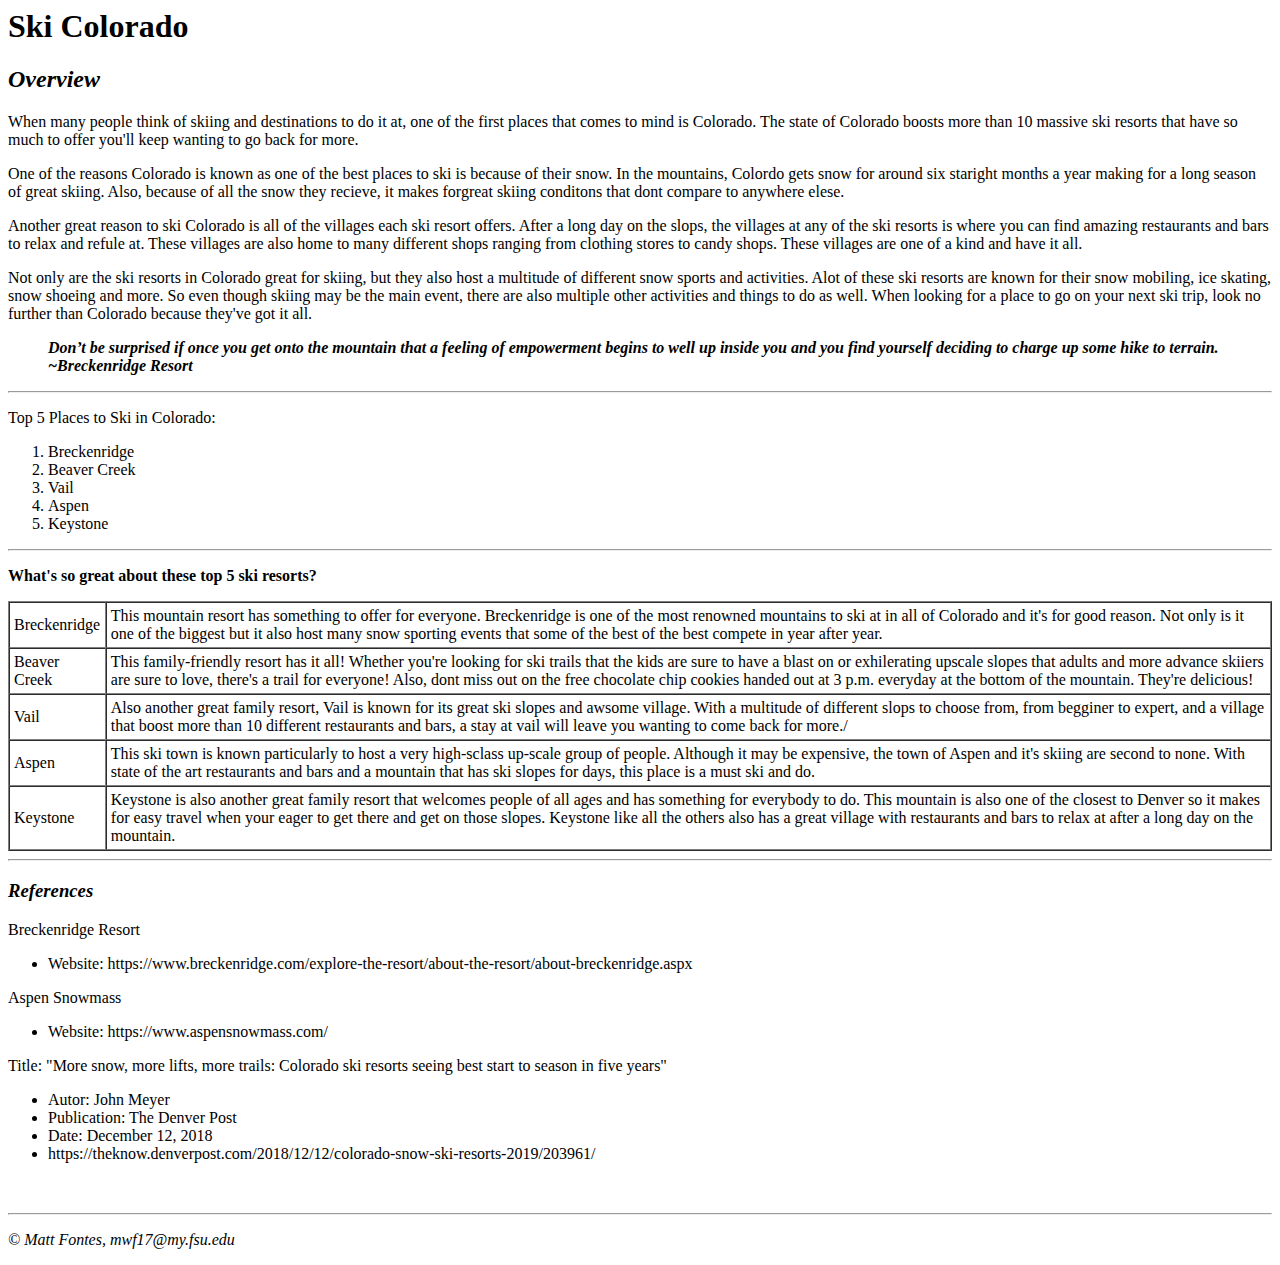
==== index.html @ 9fa036a2 "first commit for lesson 4" ====
<!Matt Fontes Website. February 11, 2019> 

<html>

<head>
<meta charset="UTF-8">
<title>Ski Colorado!</title>

</head>

<body>
<h1>Ski Colorado</h1>
<h2><em>Overview</em></h2>

<p>When many people think of skiing and destinations to do it at, one of the first places that comes to mind is Colorado. The state of Colorado boosts more than 10 massive ski resorts that have so much to offer you'll keep wanting to go back for more.</p>


<p>One of the reasons Colorado is known as one of the best places to ski is because of their snow. In the mountains, Colordo gets snow for around six staright months a year making for a long season of great skiing. Also, because of all the snow they recieve, it makes forgreat skiing conditons that dont compare to anywhere elese. </p>


<p>Another great reason to ski Colorado is all of the villages each ski resort offers. After a long day on the slops, the villages at any of the ski resorts is where you can find amazing restaurants and bars to relax and refule at. These villages are also home to many different shops ranging from clothing stores to candy shops. These villages are one of a kind and have it all. </p>

<p>Not only are the ski resorts in Colorado great for skiing, but they also host a multitude of different snow sports and activities. Alot of these ski resorts are known for their snow mobiling, ice skating, snow shoeing and more. So even though skiing may be the main event, there are also multiple other activities and things to do as well. When looking for a place to go on your next ski trip, look no further than Colorado because they've got it all. </p>


<blockquote>
  <p><em><strong>Don’t be surprised if once you get onto the mountain that a feeling of empowerment begins to well up inside you and you find yourself deciding to charge up some hike to terrain.  ~Breckenridge Resort</strong></em></p>
</blockquote>

<hr>


<p>Top 5 Places to Ski in Colorado:</p>
<ol>
  <li>Breckenridge</li>
  <li>Beaver Creek</li>
  <li>Vail</li>
  <li>Aspen</li>
  <li>Keystone</li>
</ol> 

<hr>

<p><strong>What's so great about these top 5 ski resorts?</strong></p>
<table border="1" cellpadding="4" cellspacing="0">
  <tr>
    <td>Breckenridge</td></td>
    <td>This mountain resort has something to offer for everyone. Breckenridge is one of the most renowned mountains to ski at in all of Colorado and it's for good reason. Not only is it one of the biggest but it also host many snow sporting events that some of the best of the best compete in year after year.</td>
  </tr>

  <tr>
    <td>Beaver Creek</td>
    <td>This family-friendly resort has it all! Whether you're looking for ski trails that the kids are sure to have a blast on or exhilerating upscale slopes that adults and more advance skiiers are sure to love, there's a trail for everyone! Also, dont miss out on the free chocolate chip cookies handed out at 3 p.m. everyday at the bottom of the mountain. They're delicious! </td>
  </tr>

  <tr>
    <td>Vail</td>
    <td>Also another great family resort, Vail is known for its great ski slopes and awsome village. With a multitude of different slops to choose from, from begginer to expert, and a village that boost more than 10 different restaurants and bars, a stay at vail will leave you wanting to come back for more./</td>
  </tr>

  <tr>
    <td><p>Aspen</p></td>
    <td>This ski town is known particularly to host a very high-sclass up-scale group of people. Although it may be expensive, the town of Aspen and it's skiing are second to none. With state of the art restaurants and bars and a mountain that has ski slopes for days, this place is a must ski and do.</td>
  </tr>

  <tr>
    <td>Keystone</td>
    <td>Keystone is also another great family resort that welcomes people of all ages and has something for everybody to do. This mountain is also one of the closest to Denver so it makes for easy travel when your eager to get there and get on those slopes. Keystone like all the others also has a great village with restaurants and bars to relax at after a long day on the mountain.</td>
  </tr>

</table>

<hr>
<h3><em>References</em></h3>
<p>Breckenridge Resort</p>
<ul>
  <li>Website: https://www.breckenridge.com/explore-the-resort/about-the-resort/about-breckenridge.aspx</li>
  
</ul>
<p>Aspen Snowmass</p>
<ul>
  <li>Website: https://www.aspensnowmass.com/</li>
</ul>

<p>Title: &quot;More snow, more lifts, more trails: Colorado ski resorts seeing best start to season in five years&quot;</p>
<ul>
  <li>Autor: John Meyer</li>
  <li>Publication: The Denver Post</li>
  <li>Date: December 12, 2018</li>
  <li>https://theknow.denverpost.com/2018/12/12/colorado-snow-ski-resorts-2019/203961/</li>
</ul>

<p>&nbsp;</p>
<hr>
<p><em>&copy; Matt Fontes, mwf17@my.fsu.edu</em></p>
</body>

</html>
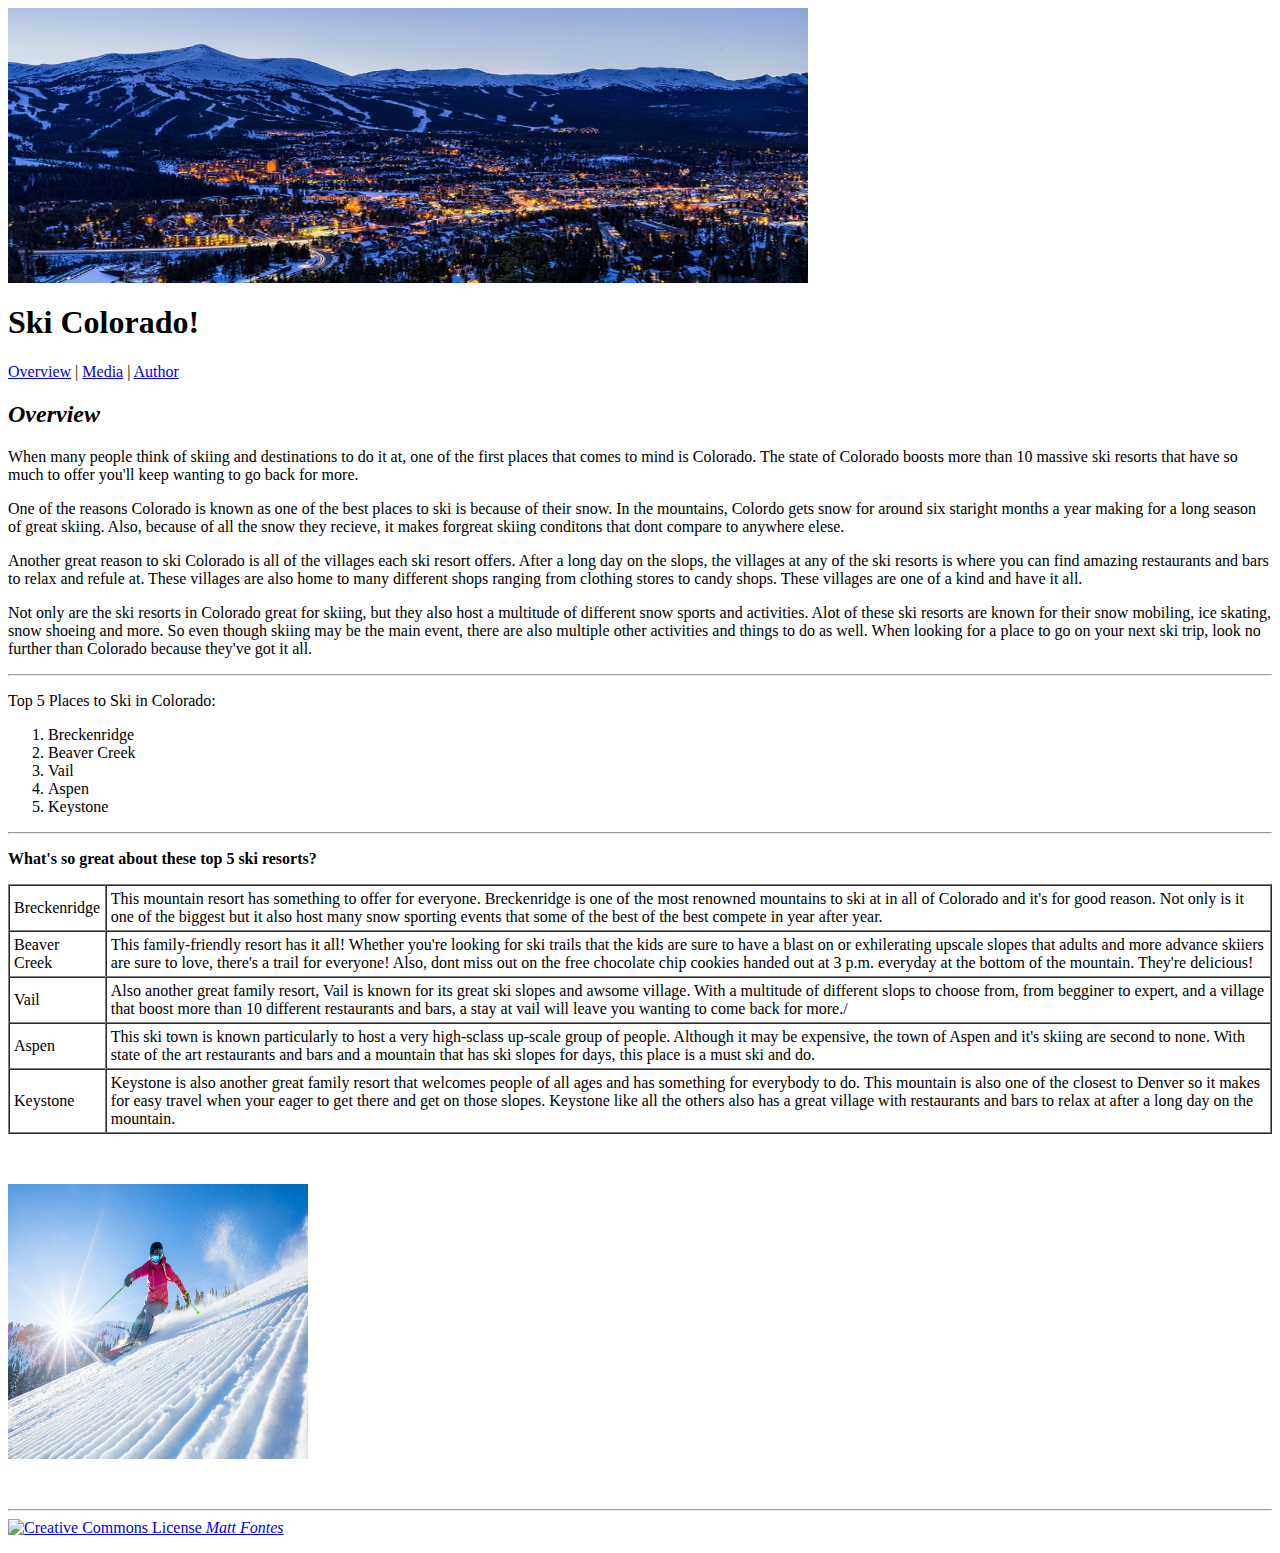
==== commit 9eeb606e: "lesson 5 first commit" ====
--- a/index.html
+++ b/index.html
@@ -1,4 +1,4 @@
-<!Matt Fontes Website. February 11, 2019> 
+<!Matt Fontes Website. March 4, 2019> 
 
 <html>
 
@@ -9,7 +9,9 @@
 </head>
 
 <body>
-<h1>Ski Colorado</h1>
+<img src="ski-colorado-header.jpg" width="800" height="275" alt="ski-colorado-header.">
+<h1>Ski Colorado!</h1>
+<p><a href="index.html">Overview</a> | <a href="media.html">Media</a> | <a href="author.html">Author</a></p>
 <h2><em>Overview</em></h2>
 
 <p>When many people think of skiing and destinations to do it at, one of the first places that comes to mind is Colorado. The state of Colorado boosts more than 10 massive ski resorts that have so much to offer you'll keep wanting to go back for more.</p>
@@ -22,13 +24,7 @@
 
 <p>Not only are the ski resorts in Colorado great for skiing, but they also host a multitude of different snow sports and activities. Alot of these ski resorts are known for their snow mobiling, ice skating, snow shoeing and more. So even though skiing may be the main event, there are also multiple other activities and things to do as well. When looking for a place to go on your next ski trip, look no further than Colorado because they've got it all. </p>
 
-
-<blockquote>
-  <p><em><strong>Don’t be surprised if once you get onto the mountain that a feeling of empowerment begins to well up inside you and you find yourself deciding to charge up some hike to terrain.  ~Breckenridge Resort</strong></em></p>
-</blockquote>
-
 <hr>
-
 
 <p>Top 5 Places to Ski in Colorado:</p>
 <ol>
@@ -70,29 +66,13 @@
 
 </table>
 
-<hr>
-<h3><em>References</em></h3>
-<p>Breckenridge Resort</p>
-<ul>
-  <li>Website: https://www.breckenridge.com/explore-the-resort/about-the-resort/about-breckenridge.aspx</li>
-  
-</ul>
-<p>Aspen Snowmass</p>
-<ul>
-  <li>Website: https://www.aspensnowmass.com/</li>
-</ul>
+<p>&nbsp;</p>
 
-<p>Title: &quot;More snow, more lifts, more trails: Colorado ski resorts seeing best start to season in five years&quot;</p>
-<ul>
-  <li>Autor: John Meyer</li>
-  <li>Publication: The Denver Post</li>
-  <li>Date: December 12, 2018</li>
-  <li>https://theknow.denverpost.com/2018/12/12/colorado-snow-ski-resorts-2019/203961/</li>
-</ul>
+<img src="skiingdown.jpg" width="300" height="275" alt="skiingdown.">
 
 <p>&nbsp;</p>
 <hr>
-<p><em>&copy; Matt Fontes, mwf17@my.fsu.edu</em></p>
+<a rel="license" href="http://creativecommons.org/licenses/by-nc/4.0/"><img alt="Creative Commons License" style="border-width:0" src="https://i.creativecommons.org/l/by-nc/4.0/88x31.png" /><em> <a href="mailto:mwf17@my.fsu.edu">Matt Fontes</a></a></em></p>
 </body>
 
 </html> 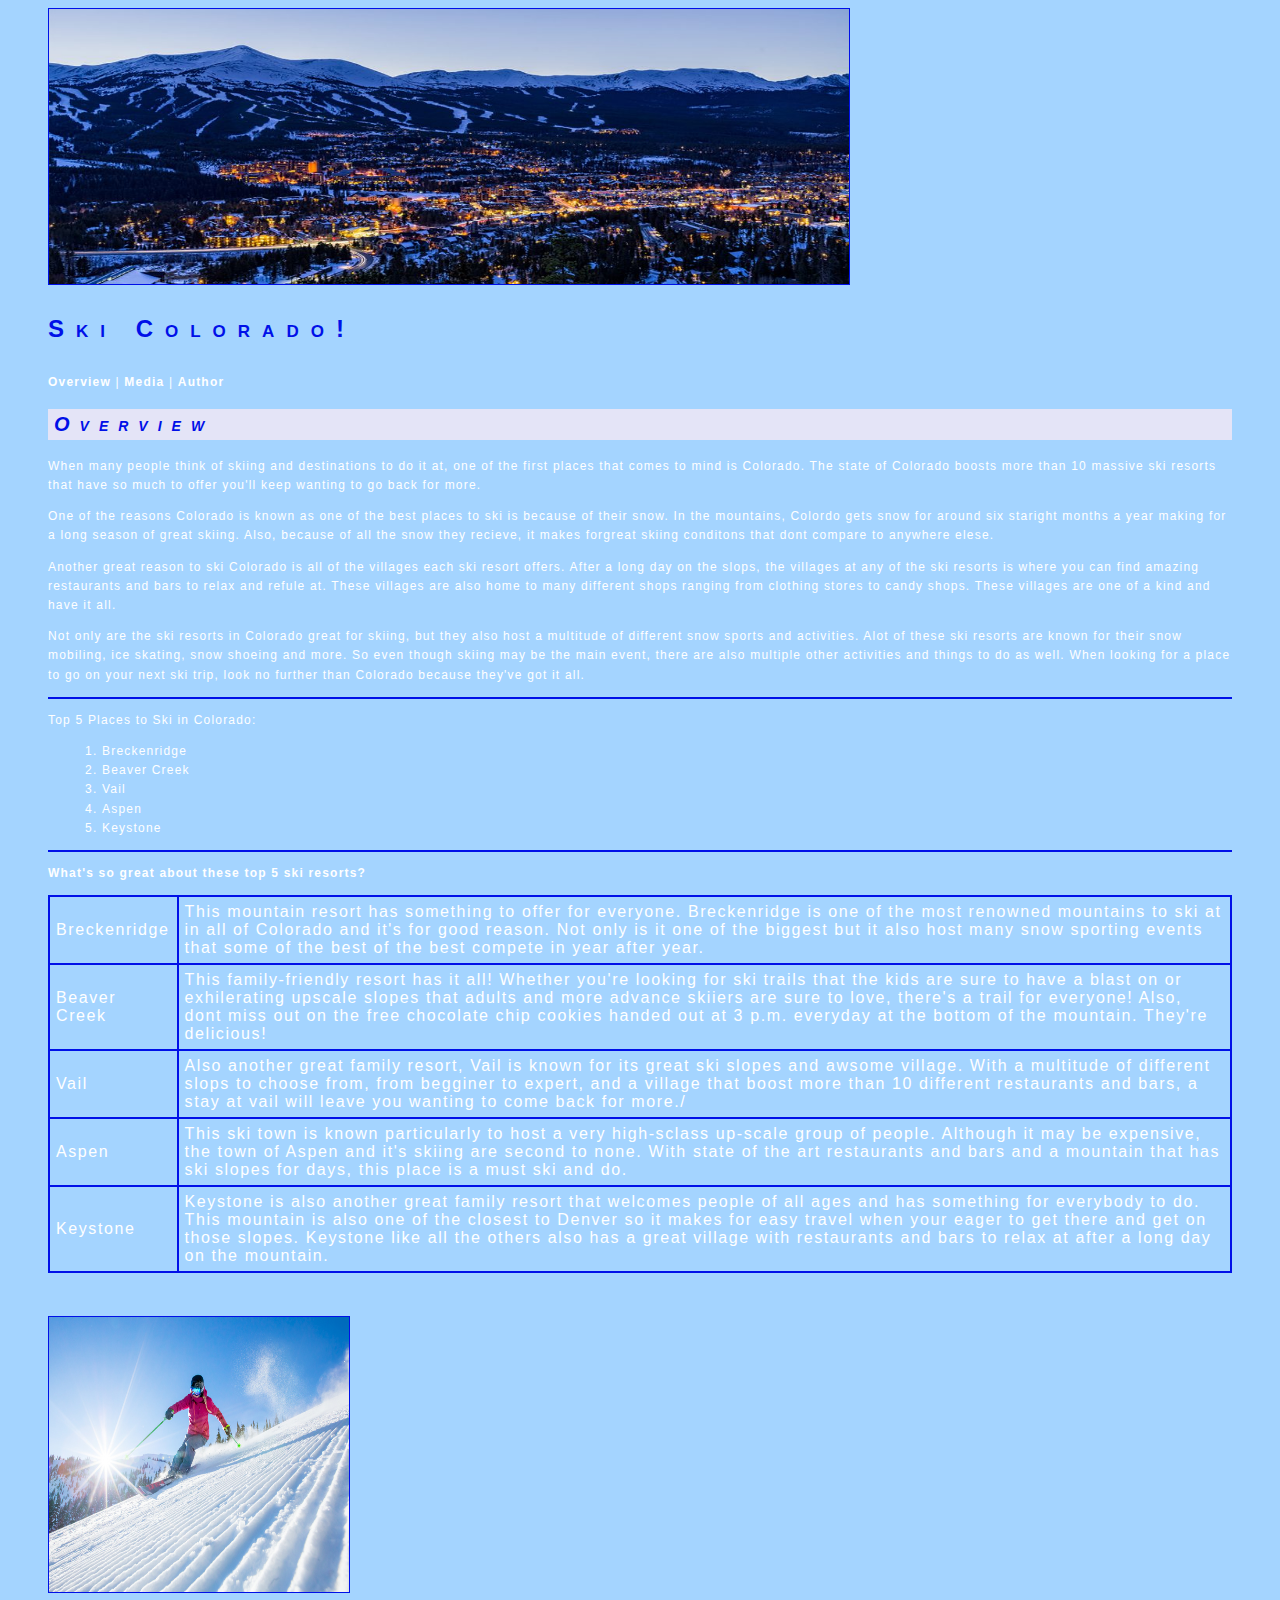
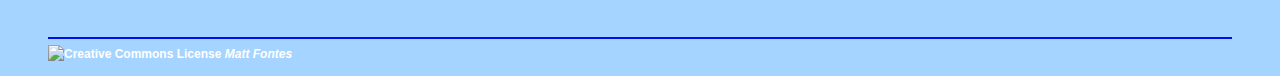
==== commit 4670240f: "Lesson 5 final commit" ====
--- a/index.html
+++ b/index.html
@@ -1,10 +1,11 @@
-<!Matt Fontes Website. March 4, 2019> 
+<!Matt Fontes Website. March 26, 2019> 
 
 <html>
 
 <head>
 <meta charset="UTF-8">
 <title>Ski Colorado!</title>
+<link rel="stylesheet" href="style.css"> 
 
 </head>
 
--- a/style.css
+++ b/style.css
@@ -0,0 +1,97 @@
+@charset "UTF-8";
+/* Syle sheet created by Matt Fontes */
+
+body {
+	font-family: "Trebuchet MS", Helvetica, sans-serif; 
+	font-size: 12px;
+	line-height: 1.6em;
+	color: #0010E8;
+	background-color: #A4D4FF;
+	padding: 0 40px;
+}
+
+/* text styles */
+p, li, td {
+	letter-spacing: 0.1em;
+	color: #FFFFFF;
+}
+h1 {
+	font-size: 24px;
+	padding: 4px 0;
+	font-variant: small-caps;
+	letter-spacing: .5em;
+	line-height: 2em;
+}
+h2 {
+	font-size: 20px;
+	padding: 6px;
+	font-variant: small-caps;
+	letter-spacing: 0.5em;
+	background-color: #E4E4F7;
+}
+h3 {
+	font-size: 17px;
+	letter-spacing: 0.5em;
+	border-bottom-width: 1px;
+	border-bottom-style: inset;
+	border-bottom-color: #0010E8;
+	padding: 4px 0;
+	font-variant: small-caps;
+	font-style: italic;
+}
+
+/* link styles */
+a:link {
+	font-weight: bold;
+	color: #FFFFFF;
+	text-decoration: none;
+}
+a:visited {
+	font-weight: bold;
+	color: #E4E4F7; 
+	text-decoration: none;
+}
+a:hover {
+	color: #0010E8;
+}
+
+/* list and table styles */
+ul li {
+	list-style-image: url(images/star.png);
+	margin-left: 12px;
+}
+ol {
+	margin-left: 14px;
+}
+
+/* table styles -------------------------------------- */
+table {
+	border: solid #0010E8 1px;
+}
+td {
+	padding: 6px;
+	border: solid #0010E8 1px;
+}
+th {
+	font-weight: bold;
+	background-color: #E4E4F7;
+	text-align: center;
+	padding: 6px;
+	border: solid #0010E8 1px;
+}
+
+/* border styles */
+hr {
+	border: solid #0010E8 1px;
+}
+
+img {
+	border: solid #0010E8 1px;
+
+}
+
+iframe {
+	border: solid #0010E8 1px;
+	padding: 8px;
+	margin: 8px;
+}
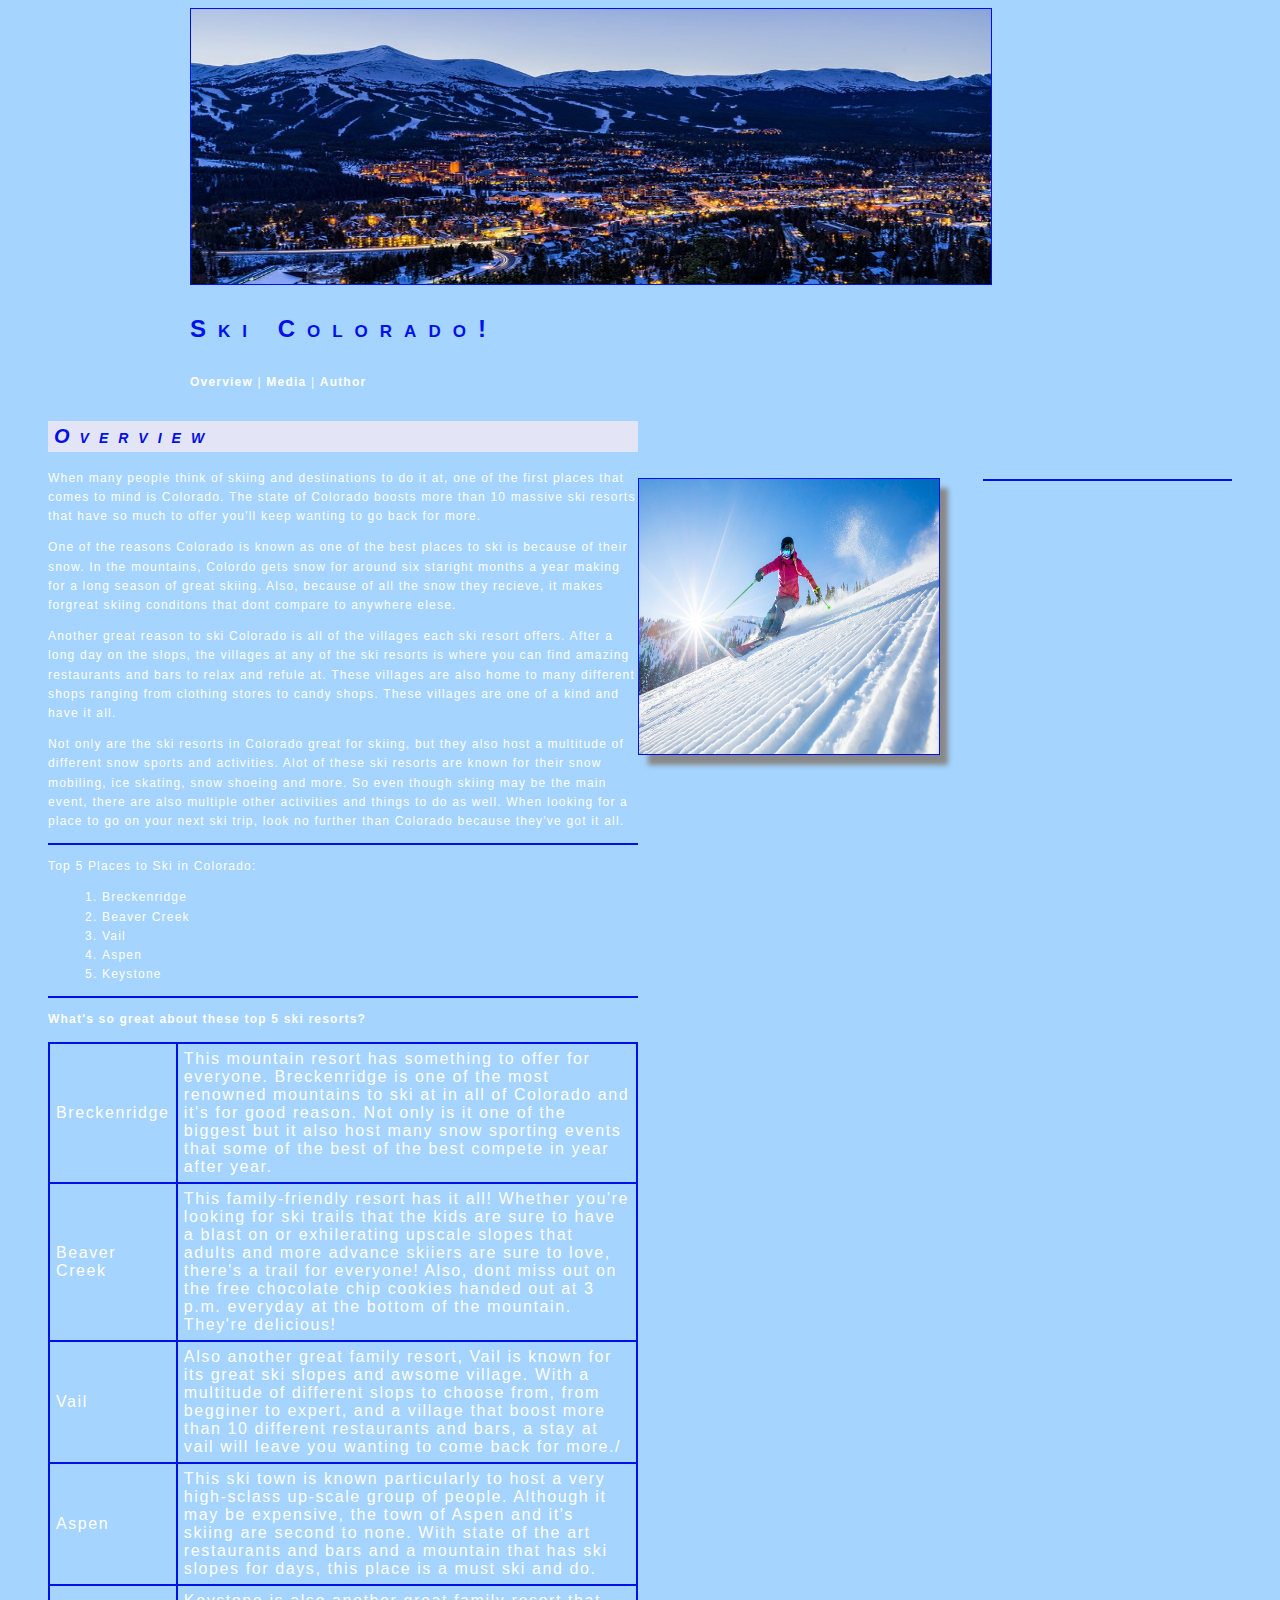
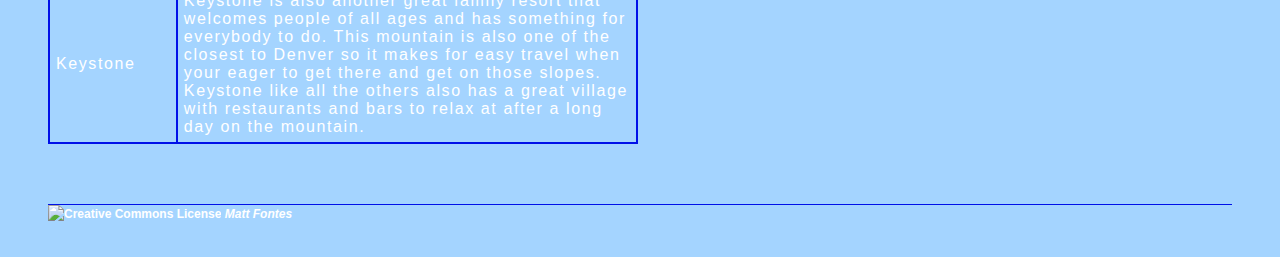
==== commit d0eb155c: "lesson 6 final commit" ====
--- a/index.html
+++ b/index.html
@@ -1,4 +1,4 @@
-<!Matt Fontes Website. March 26, 2019> 
+<!Matt Fontes Website. April 8, 2019> 
 
 <html>
 
@@ -10,9 +10,17 @@
 </head>
 
 <body>
+
+<div id="container">
+     
 <img src="ski-colorado-header.jpg" width="800" height="275" alt="ski-colorado-header.">
 <h1>Ski Colorado!</h1>
 <p><a href="index.html">Overview</a> | <a href="media.html">Media</a> | <a href="author.html">Author</a></p>
+
+</div><!-- end header -->
+
+<div id="content">
+  
 <h2><em>Overview</em></h2>
 
 <p>When many people think of skiing and destinations to do it at, one of the first places that comes to mind is Colorado. The state of Colorado boosts more than 10 massive ski resorts that have so much to offer you'll keep wanting to go back for more.</p>
@@ -67,13 +75,30 @@
 
 </table>
 
+</div><!-- end content --> 
+
 <p>&nbsp;</p>
 
+<div id="sidebar">
+  
 <img src="skiingdown.jpg" width="300" height="275" alt="skiingdown.">
 
+</div><!-- end sidebar -->
+
 <p>&nbsp;</p>
+
 <hr>
+
+<p>&nbsp;</p>
+
+<div id="footer">
+  
 <a rel="license" href="http://creativecommons.org/licenses/by-nc/4.0/"><img alt="Creative Commons License" style="border-width:0" src="https://i.creativecommons.org/l/by-nc/4.0/88x31.png" /><em> <a href="mailto:mwf17@my.fsu.edu">Matt Fontes</a></a></em></p>
+
+</div><!-- end footer -->
+
+</div> <!-- end container -->
+
 </body>
 
 </html> --- a/style.css
+++ b/style.css
@@ -1,5 +1,5 @@
 @charset "UTF-8";
-/* Syle sheet created by Matt Fontes */
+/* Syle sheet created by Matt Fontes */ 
 
 body {
 	font-family: "Trebuchet MS", Helvetica, sans-serif; 
@@ -55,7 +55,7 @@
 	color: #0010E8;
 }
 
-/* list and table styles */
+/* list styles */
 ul li {
 	list-style-image: url(images/star.png);
 	margin-left: 12px;
@@ -64,7 +64,7 @@
 	margin-left: 14px;
 }
 
-/* table styles -------------------------------------- */
+/* table styles */
 table {
 	border: solid #0010E8 1px;
 }
@@ -95,3 +95,44 @@
 	padding: 8px;
 	margin: 8px;
 }
+
+/* DIV Page Style Layout */
+
+
+#container { 
+	width: 900px; 
+	margin: 0 auto; 
+	background-color: #A4D4FF; 
+	overflow: hidden; 
+}
+#header { 
+	width: 100%; 
+	background-color: #A4D4FF;
+	border-bottom: 1px solid #A4D4FF;
+}
+#content { 
+	width: 590px;
+	float: left; 
+	padding-bottom: 60px;
+}
+#sidebar { 
+	width: 300px; 
+	float: left;
+	margin-top: 30px;
+	margin-right: 45px;
+	box-shadow: 10px 10px 5px #888888;
+}
+#sidebar p{
+	padding: 0;
+	float: right;
+}
+#footer { 
+	clear: both;
+	width: 100%; 
+	background-color: #A4D4FF;
+	border-top: 1px solid #0010E8;
+}
+#footer p {
+	margin: 5;
+	padding: 10px;
+} 
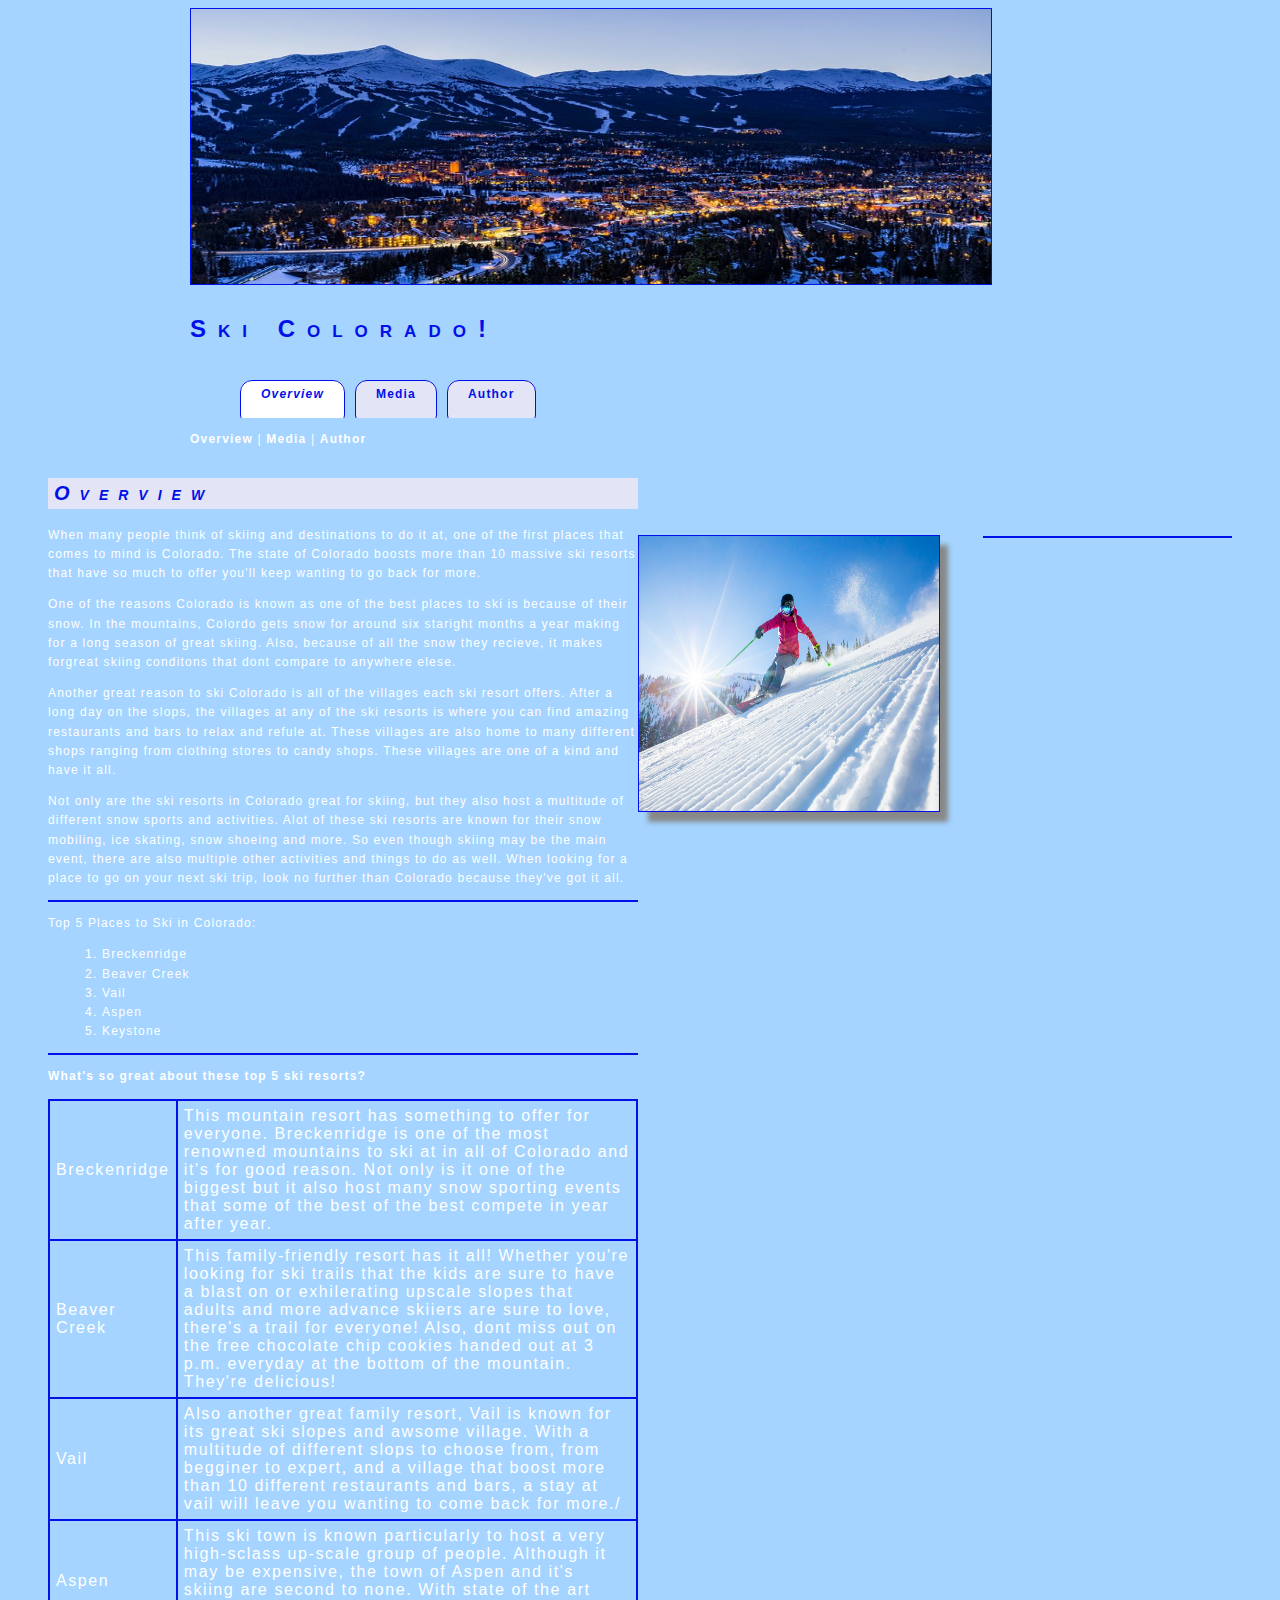
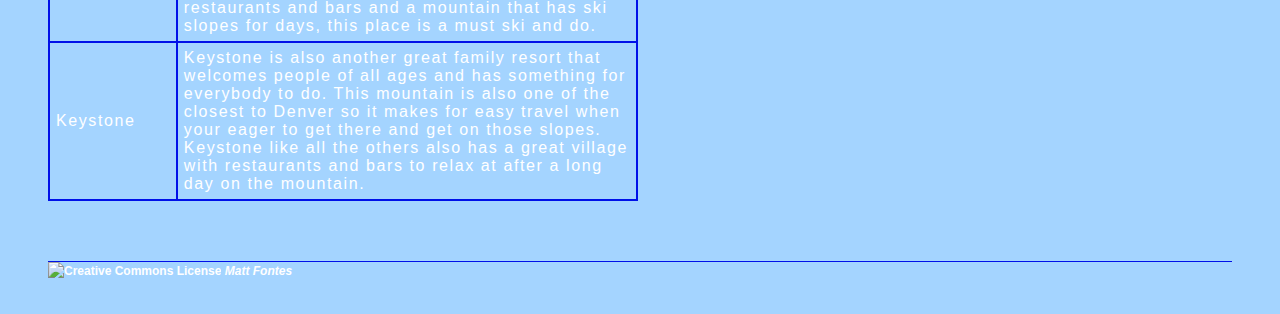
==== commit 93370aeb: "Lesson 7 project 1 final commit" ====
--- a/index.html
+++ b/index.html
@@ -5,7 +5,8 @@
 <head>
 <meta charset="UTF-8">
 <title>Ski Colorado!</title>
-<link rel="stylesheet" href="style.css"> 
+<link rel="stylesheet" href="style.css">
+<link href="style-navbar.css" rel="stylesheet"> 
 
 </head>
 
@@ -15,6 +16,15 @@
      
 <img src="ski-colorado-header.jpg" width="800" height="275" alt="ski-colorado-header.">
 <h1>Ski Colorado!</h1>
+
+<div id="navbar">
+  <ul id="menu">
+    <li><a href="index.html" class="button selected">Overview</a></li>
+    <li><a href="media.html" class="button">Media</a></li>
+    <li><a href="author.html" class="button">Author</a></li>
+</ul>
+</div> <!--end of navbar--> 
+
 <p><a href="index.html">Overview</a> | <a href="media.html">Media</a> | <a href="author.html">Author</a></p>
 
 </div><!-- end header -->
--- a/style-navbar.css
+++ b/style-navbar.css
@@ -0,0 +1,56 @@
+@charset "UTF-8";
+
+/* Matt Fontes Lesson 7 */ 
+
+/* ----------------- NAVIGATION BAR STYLES -------------------*/ 
+
+/* TABBED NAVIGATION */
+#navbar{
+	width: 100%; 
+	height: 45px;
+	overflow: hidden;
+	margin-bottom: 0px;
+}	
+
+/* horizontal menu bars are typically created using a styled unordered list. Here's how! */
+
+ul#menu {
+	list-style: none; 
+} 
+ul#menu li {
+	float: left; 
+	margin-left: 10px; 
+} 
+ul#menu li a.button {
+	background-color: #E4E4F7; /* button/tab color */
+	color: #0010E8; /* font color */
+	font-size: 1em;
+	text-decoration: none; 
+	padding: 6px 20px 25px 20px; 	
+	border-radius: 12px; 
+	border: solid 1px; 
+}
+/* styles for the currently selected */
+
+ul#menu li a.button.selected{
+	background-color: #FFFFFF; 
+	color: #0010E8; /* font color */
+	font-style: italic;
+}
+/* visited link font colors */
+ul#menu li a.button:visited {
+	color: #0010E8;
+}  
+ul#menu li a.button:visited.selected{
+	color: #FFFFFF;
+} 
+/* hover link styles */
+ul#menu li a.button:hover {
+	background-color: #A4D4FF;
+	color: #0010E8;
+} 
+ 
+ul#menu li a.button:hover.selected{ 
+	background-color: #A4D4FF;
+	color: #0010E8;
+} 